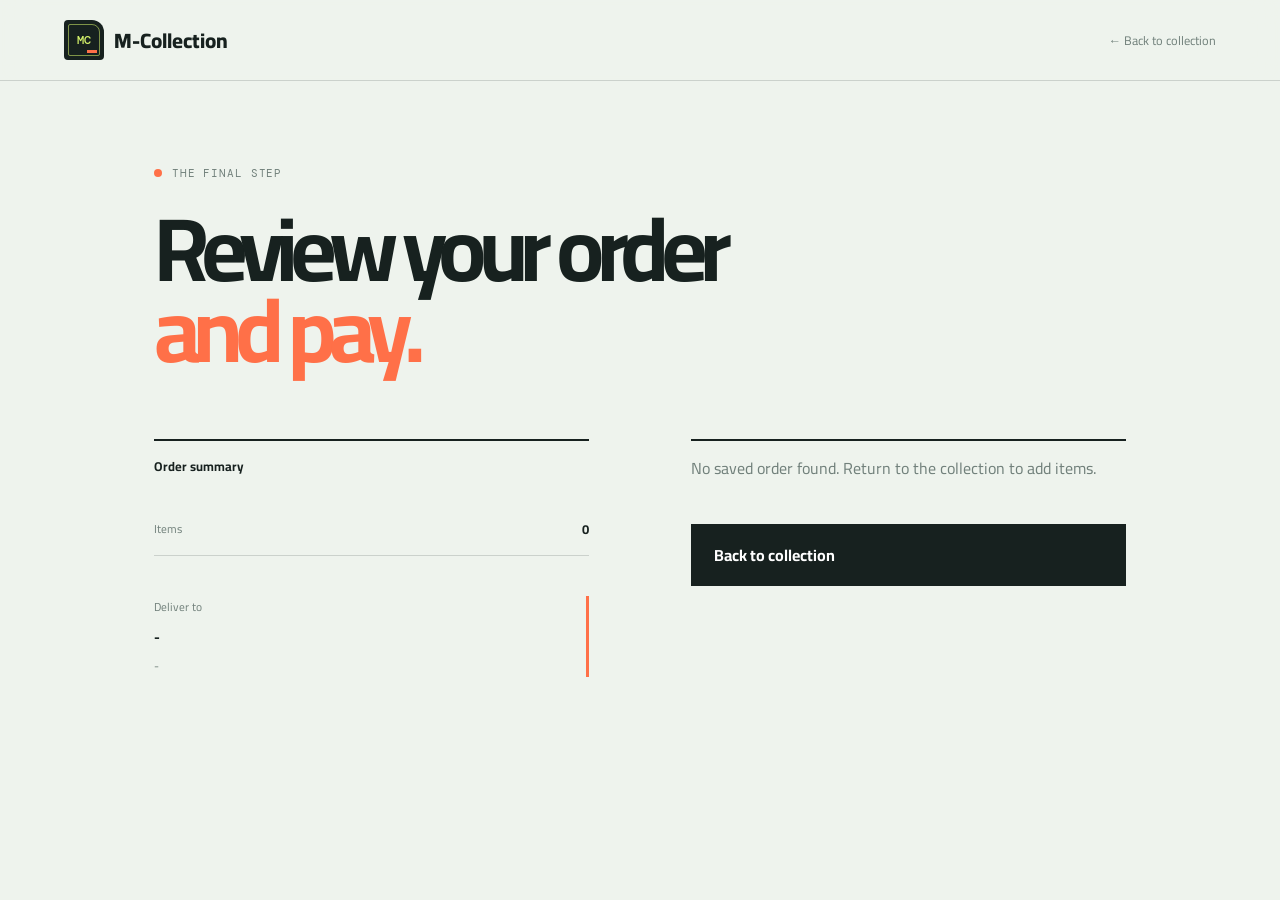
==== checkout.html.html @ 463f7b9e "Add files via upload" ====
<!doctype html>
<html lang="en" dir="ltr">
<head>
  <meta charset="UTF-8" />
  <meta name="viewport" content="width=device-width, initial-scale=1.0" />
  <title>M-Collection | Checkout</title>
  <link rel="icon" type="image/svg+xml" href="favicon.svg" />
  <link rel="preconnect" href="https://fonts.googleapis.com" />
  <link rel="preconnect" href="https://fonts.gstatic.com" crossorigin />
  <link href="https://fonts.googleapis.com/css2?family=Cairo:wght@400;600;700;800&family=DM+Mono:wght@400;500&display=swap" rel="stylesheet" />
  <link rel="stylesheet" href="style.css" />
  <script defer src="checkout.js"></script>
</head>
<body class="checkout-page">
  <header class="site-header">
    <a class="brand" href="index.html" aria-label="M-Collection - Home"><span class="brand-mark" aria-hidden="true">MC</span><span>M-Collection</span></a>
    <a class="back-link" href="index.html">← Back to collection</a>
  </header>
  <main class="checkout-main">
    <div class="checkout-title"><p class="eyebrow"><span></span> THE FINAL STEP</p><h1>Review your order<br /><em>and pay.</em></h1></div>
    <section class="checkout-layout">
      <div class="summary-panel">
        <div class="panel-label">Order summary</div>
        <div class="summary-item" id="summary-item-count"><span>Items</span><strong id="summary-quantity">0</strong></div>
        <div class="checkout-items" id="summary-products"></div>
        <div id="summary-calculations" hidden>
          <div class="summary-item"><span>Items subtotal</span><strong><span id="summary-price">-</span> EGP</strong></div>
          <div class="summary-item"><span>Delivery</span><strong><span id="summary-delivery">-</span> EGP</strong></div>
          <p class="delivery-note">Estimated delivery: 5–7 days</p>
          <div class="summary-total"><span>Total due</span><strong><span id="summary-total">-</span> EGP</strong></div>
        </div>
        <div class="customer-note"><span>Deliver to</span><strong id="summary-customer">-</strong><small id="summary-address">-</small></div>
      </div>
      <form class="payment-panel" id="payment-form">
        <div class="panel-label">Payment method</div>
        <label class="payment-option"><input type="radio" name="payment" value="cash" checked required /><span><strong>Cash on delivery</strong><small>Pay the courier when your order arrives</small></span><b>01</b></label>
        <button class="submit-button" type="submit">Confirm order <span>←</span></button>
        <p class="form-message" id="payment-message" role="status"></p>
        <a class="whatsapp-support" id="whatsapp-support" href="https://wa.me/201007052517" target="_blank" rel="noopener noreferrer">
          <svg viewBox="0 0 32 32" aria-hidden="true"><path d="M16.04 3C8.86 3 3.02 8.82 3.02 15.98c0 2.28.6 4.5 1.74 6.46L3 29l6.75-1.72a13.1 13.1 0 0 0 6.28 1.6h.01c7.17 0 13.01-5.82 13.01-12.98 0-3.47-1.36-6.73-3.82-9.19A12.94 12.94 0 0 0 16.04 3Zm0 23.66h-.01a10.9 10.9 0 0 1-5.55-1.52l-.4-.24-4.01 1.02 1.07-3.9-.26-.4a10.78 10.78 0 0 1-1.67-5.64c0-5.97 4.87-10.83 10.85-10.83 2.9 0 5.62 1.13 7.67 3.17a10.75 10.75 0 0 1 3.18 7.66c0 5.97-4.87 10.83-10.86 10.83Zm5.96-8.11c-.33-.16-1.94-.96-2.24-1.07-.3-.11-.52-.16-.74.16-.22.33-.85 1.07-1.04 1.29-.19.22-.38.25-.71.08-.33-.16-1.38-.51-2.63-1.63-.97-.86-1.63-1.93-1.82-2.26-.19-.33-.02-.5.14-.66.15-.14.33-.38.49-.57.16-.19.22-.33.33-.55.11-.22.06-.41-.03-.57-.08-.16-.74-1.78-1.02-2.44-.27-.64-.54-.55-.74-.56h-.63c-.22 0-.57.08-.87.41-.3.33-1.14 1.11-1.14 2.7s1.17 3.13 1.33 3.35c.16.22 2.3 3.5 5.58 4.91.78.34 1.39.54 1.86.69.78.25 1.49.22 2.05.13.63-.1 1.94-.79 2.21-1.56.27-.77.27-1.43.19-1.56-.08-.14-.3-.22-.63-.38Z"/></svg>
          Need help with an issue or return? Message us on WhatsApp.
        </a>
      </form>
    </section>
  </main>
</body>
</html>
---- style.css ----
:root {
  --ink: #17211f;
  --paper: #eef3ed;
  --lime: #d5f36b;
  --orange: #ff7048;
  --muted: #71807b;
  --line: rgba(23, 33, 31, .16);
  --display: "Cairo", sans-serif;
  --mono: "DM Mono", monospace;
}

.bag-section { margin: 0 auto; max-width: 1000px; padding: 45px 5vw 0; scroll-margin-top: 90px; }
.bag-section-header { align-items: end; border-bottom: 1px solid var(--line); display: flex; justify-content: space-between; padding-bottom: 18px; }
.bag-section-header .eyebrow { margin-bottom: 8px; }
.bag-section-header h2 { font-size: clamp(1.7rem, 3vw, 2.4rem); margin: 0; }
.bag-section-count { color: var(--muted); font-size: .78rem; }
.bag-section-count strong { color: var(--ink); font-family: var(--mono); font-weight: 500; }
.cart-summary { border-right: 3px solid var(--orange); margin-top: 18px; padding: 5px 14px 5px 0; }
.cart-summary > span, .empty-cart, .cart-item-options > div > span { color: var(--muted); font-size: .72rem; }
.empty-cart { margin: 8px 0 0; }
.cart-item { border-bottom: 1px solid var(--line); padding: 14px 0; }
.cart-item-heading, .cart-item-options { align-items: center; display: flex; justify-content: space-between; gap: 12px; }
.cart-item-heading strong { font-size: .82rem; }
.cart-item-heading button { background: transparent; border: 0; color: var(--orange); cursor: pointer; font-size: .7rem; padding: 4px; }
.cart-item-options { align-items: end; margin-top: 10px; }
.cart-item-options label { margin: 0; }
.cart-item-options select { border-bottom: 1px solid var(--line); font-size: .8rem; padding: 3px 0; width: 70px; }
.cart-item-options .quantity-control { gap: 12px; }
.cart-item-options .quantity-control button { font-size: 1.1rem; }
.checkout-items .summary-item:first-child { border-top: 1px solid var(--line); }
.checkout-items .summary-item span { max-width: 65%; }

* { box-sizing: border-box; }
html { scroll-behavior: smooth; }
body { margin: 0; color: var(--ink); background: var(--paper); font-family: var(--display); }
button, input, select { font: inherit; }
button, a { -webkit-tap-highlight-color: transparent; }
a { color: inherit; text-decoration: none; }
.promo-bar { background: var(--ink); color: rgba(255,255,255,.88); font-family: var(--mono); font-size: .68rem; letter-spacing: .08em; padding: 10px 5vw; text-align: center; text-transform: uppercase; }
.site-header { align-items: center; border-bottom: 1px solid var(--line); display: flex; justify-content: space-between; margin: 0 auto; max-width: 1320px; padding: 20px 5vw; position: sticky; top: 0; background: rgba(238,243,237,.9); backdrop-filter: blur(14px); z-index: 50; }
.brand { align-items: center; display: flex; font-size: 1.3rem; font-weight: 800; gap: 10px; }
.brand-mark { align-items: center; background: var(--ink); border-radius: 4px 12px 4px 4px; color: var(--lime); display: flex; font-family: var(--mono); font-size: .78rem; font-weight: 500; height: 40px; justify-content: center; letter-spacing: 0; overflow: hidden; position: relative; width: 40px; }
.brand-mark::before { border: 1px solid rgba(213,243,107,.55); border-radius: 2px 8px 2px 2px; content: ""; inset: 4px; position: absolute; }
.brand-mark::after { background: var(--orange); bottom: 7px; content: ""; height: 3px; position: absolute; right: 7px; width: 10px; }
nav { display: flex; font-size: .85rem; gap: 32px; }
nav a { color: var(--muted); transition: color .2s ease; } nav a:hover { color: var(--orange); }
.bag-button { background: none; border: 0; color: var(--ink); cursor: pointer; display: flex; font-size: .85rem; gap: 10px; padding: 4px; }
.bag-count { align-items: center; background: var(--orange); border-radius: 50%; color: white; display: flex; font-family: var(--mono); font-size: .7rem; height: 22px; justify-content: center; width: 22px; }
.hero { display: grid; gap: 8vw; grid-template-columns: .85fr 1.15fr; margin: 0 auto; max-width: 1320px; min-height: 680px; padding: 80px 5vw 110px; }
.hero-copy { align-self: center; padding-top: 10px; }
.eyebrow { align-items: center; color: var(--muted); display: flex; font-family: var(--mono); font-size: .68rem; gap: 10px; letter-spacing: .08em; margin: 0 0 28px; text-transform: uppercase; }
.brand-features { display: grid; gap: 26px; grid-template-columns: repeat(3, 1fr); margin: 0 auto; max-width: 1320px; padding: 0 5vw 80px; }
.feature-item { background: rgba(23,33,31,.03); border: 1px solid var(--line); padding: 28px 24px; }
.feature-index { color: var(--orange); display: block; font-family: var(--mono); font-size: .68rem; margin-bottom: 16px; }
.feature-item h3 { font-size: 1.2rem; margin: 0 0 8px; }
.feature-item p { color: var(--muted); font-size: .82rem; line-height: 1.7; margin: 0; }
.eyebrow span { background: var(--orange); border-radius: 50%; height: 8px; width: 8px; }
h1, h2, h3, p { margin-top: 0; } h1 { font-size: clamp(3.4rem, 7vw, 7.3rem); letter-spacing: -.095em; line-height: .92; margin-bottom: 32px; } h1 em, h2 em { color: var(--orange); font-style: normal; }
.intro { color: var(--muted); font-size: 1rem; line-height: 1.9; max-width: 360px; }
.hero-actions { align-items: center; display: flex; gap: 23px; margin: 34px 0 54px; }
.primary-button, .submit-button { background: var(--ink); border: 0; color: white; cursor: pointer; font-weight: 700; padding: 16px 23px; transition: background .2s, transform .2s; } .primary-button:hover, .submit-button:hover { background: var(--orange); transform: translateY(-2px); } .primary-button span, .submit-button span { color: var(--lime); margin-right: 12px; }
.availability { color: var(--muted); font-size: .75rem; } .availability i { background: #71b85b; border-radius: 50%; display: inline-block; height: 7px; margin-left: 6px; width: 7px; }
.quick-facts { border-top: 1px solid var(--line); display: flex; gap: 36px; max-width: 400px; padding-top: 17px; } .quick-facts div { display: flex; flex-direction: column; } .quick-facts strong { font-family: var(--mono); font-size: 1.45rem; font-weight: 500; } .quick-facts span { color: var(--muted); font-size: .67rem; }
.hero-visual { align-self: center; position: relative; } .image-frame { background: #dedbd4; overflow: hidden; position: relative; } .image-frame img { display: block; filter: saturate(.75); height: min(65vw, 620px); object-fit: cover; width: 100%; } .image-frame::after { border: 1px solid rgba(255,255,255,.55); content: ""; inset: 16px; pointer-events: none; position: absolute; } .image-label { bottom: 24px; color: white; font-family: var(--mono); font-size: .75rem; left: 25px; position: absolute; z-index: 1; }
.circle-note { align-items: center; background: var(--lime); border-radius: 50%; display: flex; font-size: .75rem; font-weight: 700; height: 100px; justify-content: center; line-height: 1.45; position: absolute; right: -40px; text-align: center; top: -38px; transform: rotate(10deg); width: 100px; }
.floating-card { background: rgba(255,255,255,.8); backdrop-filter: blur(8px); border: 1px solid var(--line); box-shadow: 0 30px 40px rgba(23,33,31,.08); display: flex; flex-direction: column; gap: 4px; max-width: 180px; padding: 16px 18px; position: absolute; right: 18px; bottom: 26px; }
.floating-card span { color: var(--muted); font-family: var(--mono); font-size: .62rem; text-transform: uppercase; }
.floating-card strong { font-size: 1.05rem; }
.floating-card small { color: var(--muted); font-size: .68rem; }
.collection-section { margin: 0 auto; max-width: 1320px; padding: 0 5vw 110px; }
.light-heading { border-bottom-color: var(--line); }
.collection-category-heading { margin-top: 55px; scroll-margin-top: 100px; }
.product-grid { display: grid; gap: 28px 18px; grid-template-columns: repeat(5, 1fr); padding-top: 38px; }
.product-card { min-width: 0; }
.product-image { background: #e4e0d7; border: 0; cursor: pointer; display: block; overflow: hidden; padding: 0; position: relative; text-align: left; width: 100%; }
.product-image img { aspect-ratio: .82; background: #f1f1f1; display: block; object-fit: contain; transition: transform .25s ease; width: 100%; }
.product-card:hover .product-image img, .product-image:focus-visible img { transform: scale(1.04); }
.product-image:focus-visible { outline: 2px solid var(--orange); outline-offset: 3px; }
.product-number, .image-flip-hint { bottom: 9px; font-family: var(--mono); font-size: .64rem; padding: 3px 6px; position: absolute; }
.product-number { background: var(--lime); left: 9px; }
.image-flip-hint { background: rgba(23,33,31,.82); color: white; right: 9px; }
.product-card-info { align-items: start; display: flex; gap: 10px; justify-content: space-between; padding: 14px 0 8px; }
.product-card-info[role="button"] { cursor: pointer; }
.product-card-info[role="button"]:focus-visible { outline: 2px solid var(--orange); outline-offset: 3px; }
.product-card-info h3 { font-size: .86rem; margin: 0 0 4px; }
.product-card-info p { color: var(--muted); font-size: .68rem; margin: 0; }
.product-card-info strong { font-family: var(--mono); font-size: .75rem; font-weight: 500; white-space: nowrap; }
.product-prices { align-items: flex-end; display: flex; flex-direction: column; gap: 2px; white-space: nowrap; }
.product-prices del, .quick-facts .price-fact del { color: var(--muted); font-size: .65rem; }
.product-prices span { color: var(--orange); font-size: .62rem; font-weight: 700; }
.quick-facts .price-fact span { white-space: nowrap; }
.choose-product { background: transparent; border: 1px solid var(--line); color: var(--muted); cursor: pointer; font-size: .7rem; padding: 8px 10px; width: 100%; }
.product-card.is-selected .choose-product, .choose-product:hover { background: var(--ink); border-color: var(--ink); color: white; }
.cart-customization { color: var(--muted); font-size: .72rem; margin: 6px 0 0; }
.product-dialog { background: var(--paper); border: 0; color: var(--ink); max-height: min(90vh, 850px); max-width: 1080px; overflow: auto; padding: 0; position: relative; width: min(92vw, 1080px); }
.product-dialog::backdrop { background: rgba(15, 20, 19, .72); backdrop-filter: blur(3px); }
.product-dialog-content { display: grid; gap: clamp(24px, 5vw, 70px); grid-template-columns: 1.05fr .95fr; min-height: 590px; padding: 28px; position: relative; }
.dialog-close { align-items: center; background: var(--paper); border: 1px solid var(--line); border-radius: 50%; color: var(--ink); cursor: pointer; display: flex; font-size: 1.6rem; height: 40px; justify-content: center; line-height: 1; position: absolute; right: 14px; top: 14px; width: 40px; z-index: 2; }
.detail-gallery { min-width: 0; }
.detail-main-image { background: #e4e0d7; overflow: hidden; position: relative; }
.detail-main-image > img { aspect-ratio: .82; background: #f1f1f1; display: block; height: min(64vh, 550px); object-fit: contain; width: 100%; }
.custom-print-preview { color: #17211f; font-family: var(--display); font-size: clamp(.85rem, 1.8vw, 1.3rem); font-weight: 800; left: 50%; max-width: 72%; overflow-wrap: anywhere; pointer-events: none; position: absolute; text-align: center; text-shadow: 0 1px 2px rgba(255,255,255,.8); top: 17%; transform: translateX(-50%); z-index: 1; }
.gallery-arrow { align-items: center; background: rgba(255,255,255,.9); border: 0; border-radius: 50%; color: var(--ink); cursor: pointer; display: flex; font-family: Arial, sans-serif; font-size: 2rem; height: 46px; justify-content: center; line-height: 1; position: absolute; top: 50%; transform: translateY(-50%); width: 46px; z-index: 1; }
.gallery-previous { left: 12px; }
.gallery-next { right: 12px; }
.detail-thumbnails { display: flex; gap: 12px; margin-top: 14px; }
.detail-thumbnail { background: #e4e0d7; border: 2px solid transparent; cursor: pointer; padding: 0; width: 88px; }
.detail-thumbnail[aria-pressed="true"] { border-color: var(--orange); }
.detail-thumbnail img { aspect-ratio: .82; display: block; object-fit: contain; width: 100%; }
.detail-info { align-self: start; padding: 35px 0 15px; }
.detail-info .eyebrow { margin-bottom: 20px; }
.detail-info h2 { font-size: clamp(1.7rem, 3vw, 2.5rem); line-height: 1.2; margin: 0 0 20px; }
.detail-prices { align-items: baseline; display: flex; flex-wrap: wrap; gap: 12px; }
.detail-prices strong { font-family: var(--mono); font-size: clamp(1.5rem, 3vw, 2.1rem); font-weight: 500; }
.detail-prices del { color: var(--muted); font-size: .8rem; }
.detail-prices span { background: var(--lime); font-size: .7rem; padding: 3px 7px; }
.detail-shipping { border-bottom: 1px solid var(--line); border-top: 1px solid var(--line); font-size: .9rem; margin: 20px 0; padding: 17px 0; }
.detail-personalization { border-bottom: 1px solid var(--line); margin-bottom: 18px; padding-bottom: 18px; }
.detail-personalization p { font-size: .82rem; line-height: 1.8; margin-bottom: 13px; }
.detail-personalization p span { display: inline-block; margin-top: 3px; }
.detail-personalization label { color: var(--ink); font-size: .82rem; margin-bottom: 8px; }
.detail-personalization label span { color: var(--orange); }
.detail-personalization textarea { background: white; border: 1px solid var(--line); color: var(--ink); display: block; font: inherit; min-height: 75px; padding: 10px 12px; resize: vertical; width: 100%; }
.detail-size-picker { border: 0; margin: 0; padding: 0 0 20px; }
.detail-size-picker legend { font-size: .95rem; margin-bottom: 14px; padding: 0; }
.detail-size-picker legend span { color: var(--orange); }
.detail-size-options { display: flex; flex-wrap: wrap; gap: 9px; }
.detail-size-options button { background: transparent; border: 1px solid var(--ink); cursor: pointer; min-width: 42px; padding: 7px 10px; transition: background .2s, color .2s; }
.detail-size-options button[aria-pressed="true"] { background: var(--ink); color: var(--paper); }
.detail-purchase { align-items: stretch; border-top: 1px solid var(--line); display: flex; gap: 12px; padding-top: 20px; }
.detail-quantity { align-items: center; border: 1px solid var(--line); display: flex; justify-content: space-between; min-width: 145px; }
.detail-quantity button { align-self: stretch; background: var(--ink); border: 0; color: white; cursor: pointer; font-size: 1.15rem; width: 42px; }
.detail-quantity output { font-family: var(--mono); text-align: center; }
.detail-add-button { background: var(--ink); border: 0; color: white; cursor: pointer; flex: 1; font-size: .85rem; font-weight: 700; min-height: 54px; padding: 12px 18px; text-transform: uppercase; }
.detail-add-button:hover { background: var(--orange); }
.detail-message { color: var(--muted); font-size: .78rem; min-height: 18px; }
.details-section { background: var(--ink); color: var(--paper); padding: 78px 5vw 95px; } .section-heading, .details-grid { margin: 0 auto; max-width: 1150px; } .section-heading { align-items: center; border-bottom: 1px solid rgba(245,242,236,.22); display: flex; gap: 25px; padding-bottom: 22px; } .section-heading span, .detail-number { color: var(--lime); font-family: var(--mono); font-size: .7rem; } .section-heading h2 { font-size: 1.25rem; margin: 0; } .details-grid { display: grid; gap: 30px; grid-template-columns: repeat(3, 1fr); padding-top: 48px; } .details-grid article { border-left: 1px solid rgba(245,242,236,.22); padding-left: 25px; } .details-grid h3 { font-size: 1.35rem; margin: 34px 0 12px; } .details-grid p { color: #aab5ae; font-size: .82rem; line-height: 1.8; max-width: 220px; }
.order-section { display: grid; gap: 10vw; grid-template-columns: .7fr 1fr; margin: 0 auto; max-width: 1000px; padding: 115px 5vw; } .order-intro h2 { font-size: clamp(3.2rem, 7vw, 6rem); letter-spacing: -.09em; line-height: .9; margin-bottom: 28px; } .order-instructions { color: var(--muted); font-size: .85rem; line-height: 1.8; } .selected-product { border-right: 3px solid var(--orange); display: flex; flex-direction: column; gap: 5px; margin-top: 35px; padding: 5px 14px 5px 0; } .selected-product span { color: var(--muted); font-size: .68rem; } .selected-product strong { font-size: .9rem; } .order-form { border-top: 2px solid var(--ink); padding-top: 8px; } .form-row { border-bottom: 1px solid var(--line); padding: 15px 0; } label { color: var(--muted); display: block; font-size: .72rem; margin-bottom: 8px; } input, select { background: transparent; border: 0; color: var(--ink); outline: 0; padding: 0; width: 100%; } input::placeholder { color: #aab3ad; } .split { display: grid; gap: 25px; grid-template-columns: 1fr 1fr; } select { appearance: none; cursor: pointer; } .quantity-control { align-items: center; display: flex; gap: 17px; } .quantity-control button { background: transparent; border: 0; cursor: pointer; font-size: 1.25rem; padding: 0; } .quantity-control output { font-family: var(--mono); } .total-line { align-items: center; display: flex; justify-content: space-between; padding: 24px 0; } .total-line strong { font-family: var(--mono); font-size: 1.3rem; font-weight: 500; } .submit-button { width: 100%; } .form-message { color: #438d51; font-size: .78rem; margin: 14px 0 0; min-height: 20px; }
.order-heading-row { align-items: flex-start; display: flex; gap: 14px; justify-content: space-between; }
.order-heading-row .eyebrow { margin-bottom: 22px; }
.order-heading-row h2 { margin-bottom: 24px; }
.whatsapp-contact { align-items: center; background: #e8f7ed; border: 1px solid rgba(37, 211, 102, .35); border-radius: 50%; display: flex; flex: 0 0 auto; height: 54px; justify-content: center; margin-top: 4px; transition: background .2s, transform .2s; width: 54px; }
.whatsapp-contact:hover { background: #d7f3e0; transform: translateY(-2px); }
.whatsapp-contact svg { fill: #25d366; height: 34px; width: 34px; }
.whatsapp-support { align-items: center; color: #257942; display: flex; font-size: .75rem; gap: 9px; line-height: 1.5; margin-top: 20px; }
.whatsapp-support:hover { color: #17572e; text-decoration: underline; }
.whatsapp-support svg { fill: #25d366; flex: 0 0 24px; height: 24px; width: 24px; }
.delivery-note { color: var(--muted); font-size: .72rem; margin: 10px 0 0; text-align: right; }
footer { border-top: 1px solid var(--line); color: var(--muted); display: flex; font-family: var(--mono); font-size: .65rem; justify-content: space-between; margin: 0 5vw; padding: 24px 0 35px; }
.back-link { color: var(--muted); font-size: .78rem; }
.checkout-main { margin: 0 auto; max-width: 1100px; padding: 85px 5vw 120px; }
.checkout-title h1 { font-size: clamp(3.3rem, 7vw, 6.5rem); letter-spacing: -.09em; line-height: .9; margin-bottom: 70px; }
.checkout-layout { display: grid; gap: 8vw; grid-template-columns: 1fr 1fr; }
.summary-panel, .payment-panel { border-top: 2px solid var(--ink); padding-top: 13px; }
.panel-label { font-size: .8rem; font-weight: 700; margin-bottom: 25px; }
.summary-item { align-items: center; border-bottom: 1px solid var(--line); display: flex; justify-content: space-between; padding: 14px 0; }
.summary-item span, .customer-note span { color: var(--muted); font-size: .72rem; }
.summary-item strong { font-size: .82rem; }
.summary-total { align-items: center; background: var(--lime); display: flex; justify-content: space-between; margin-top: 20px; padding: 18px; }
.summary-total strong { font-family: var(--mono); font-size: 1.2rem; font-weight: 500; }
.customer-note { border-right: 3px solid var(--orange); display: flex; flex-direction: column; gap: 5px; margin-top: 40px; padding-right: 14px; }
.customer-note strong { font-size: .9rem; } .customer-note small { color: var(--muted); font-size: .72rem; }
.payment-option { align-items: center; border: 1px solid var(--line); cursor: pointer; display: flex; gap: 14px; margin-bottom: 10px; padding: 16px; }
.payment-option:has(input:checked) { border-color: var(--orange); }
.payment-option input { accent-color: var(--orange); width: auto; }
.payment-option span { display: flex; flex: 1; flex-direction: column; gap: 4px; } .payment-option strong { font-size: .8rem; } .payment-option small { color: var(--muted); font-size: .68rem; } .payment-option b { color: var(--muted); font-family: var(--mono); font-size: .7rem; font-weight: 400; }
.demo-note { color: var(--muted); font-size: .65rem; margin: 15px 0 0; } .payment-panel .submit-button { margin-top: 25px; } .submit-button:disabled { cursor: default; opacity: .6; transform: none; } .empty-order { color: var(--muted); line-height: 1.8; } .empty-link { display: inline-block; margin-top: 20px; }
.orders-main { margin: 0 auto; max-width: 1150px; padding: 80px 5vw 120px; }
.orders-heading { align-items: end; display: flex; justify-content: space-between; }
.orders-heading h1 { font-size: clamp(3.2rem, 7vw, 6.5rem); letter-spacing: -.09em; line-height: .9; margin-bottom: 0; }
.admin-label { color: var(--muted); font-family: var(--mono); font-size: .7rem; }
.orders-actions { align-items: center; display: flex; gap: 10px; }
.orders-actions strong { font-family: var(--mono); font-size: .75rem; font-weight: 500; margin-left: 15px; }
.refresh-button, .clear-button { background: transparent; border: 1px solid var(--line); color: var(--ink); cursor: pointer; font-size: .7rem; padding: 9px 13px; }
.clear-button { border-color: var(--orange); color: var(--orange); }
.storage-note { color: var(--muted); font-size: .72rem; margin: 35px 0 16px; }
.orders-list { border-top: 2px solid var(--ink); }
.order-card { border-bottom: 1px solid var(--line); padding: 22px 0; }
.order-card-top, .order-product, .order-customer { align-items: center; display: flex; justify-content: space-between; }
.order-id { color: var(--muted); font-family: var(--mono); font-size: .68rem; }
.order-status { background: var(--lime); font-size: .65rem; padding: 5px 9px; }
.order-product { justify-content: start; margin: 20px 0; }
.order-index { color: var(--orange); font-family: var(--mono); font-size: .72rem; margin-left: 20px; }
.order-product h2 { font-size: 1.05rem; margin: 0 0 5px; } .order-product p { color: var(--muted); font-size: .72rem; margin: 0; }
.order-customer { align-items: start; background: rgba(23,33,31,.035); gap: 20px; padding: 14px 18px; }
.order-customer div { display: flex; flex: 1; flex-direction: column; gap: 5px; min-width: 0; } .order-customer span { color: var(--muted); font-size: .65rem; } .order-customer strong { font-size: .75rem; font-weight: 600; overflow-wrap: anywhere; }
.no-orders { border-bottom: 1px solid var(--line); color: var(--muted); padding: 35px 0; }
@media (max-width: 900px) { .product-grid { grid-template-columns: repeat(3, 1fr); } .brand-features { grid-template-columns: 1fr; } }
@media (max-width: 760px) { nav { display: none; } .promo-bar { letter-spacing: .04em; padding-left: 6vw; padding-right: 6vw; } .site-header { padding: 16px 6vw; } .hero { display: flex; flex-direction: column-reverse; gap: 55px; padding: 45px 6vw 80px; } .hero-visual { width: calc(100% - 12px); } .image-frame img { height: 105vw; } .circle-note { right: -12px; top: -25px; } .floating-card { bottom: 20px; right: 12px; } h1 { font-size: 4.1rem; } .brand-features { padding: 0 6vw 60px; } .collection-section { padding: 0 6vw 75px; } .product-grid { gap: 30px 12px; grid-template-columns: repeat(2, 1fr); } .details-section { padding: 65px 6vw 70px; } .details-grid { grid-template-columns: 1fr; gap: 37px; } .details-grid article { border-left: 0; border-bottom: 1px solid rgba(245,242,236,.22); padding: 0 0 28px; } .details-grid article:last-child { border: 0; padding-bottom: 0; } .details-grid h3 { margin-top: 16px; } .order-section { display: flex; flex-direction: column; gap: 55px; padding: 80px 6vw; } .checkout-main { padding: 55px 6vw 80px; } .checkout-title h1 { margin-bottom: 50px; } .checkout-layout { display: flex; flex-direction: column; gap: 60px; } footer { margin: 0 6vw; } }
@media (max-width: 760px) { .orders-main { padding: 55px 6vw 80px; } .orders-heading { align-items: start; flex-direction: column; gap: 30px; } .orders-actions { flex-wrap: wrap; } .orders-actions strong { margin-left: 0; width: 100%; } .order-customer { display: grid; grid-template-columns: 1fr 1fr; } }
@media (max-width: 760px) {
  .product-dialog { height: 100%; margin: 0; max-height: 100%; max-width: none; width: 100%; }
  .product-dialog-content { gap: 20px; grid-template-columns: 1fr; min-height: 0; padding: 58px 20px 24px; }
  .detail-main-image > img { height: min(42vh, 420px); }
  .detail-info { padding: 0; }
}
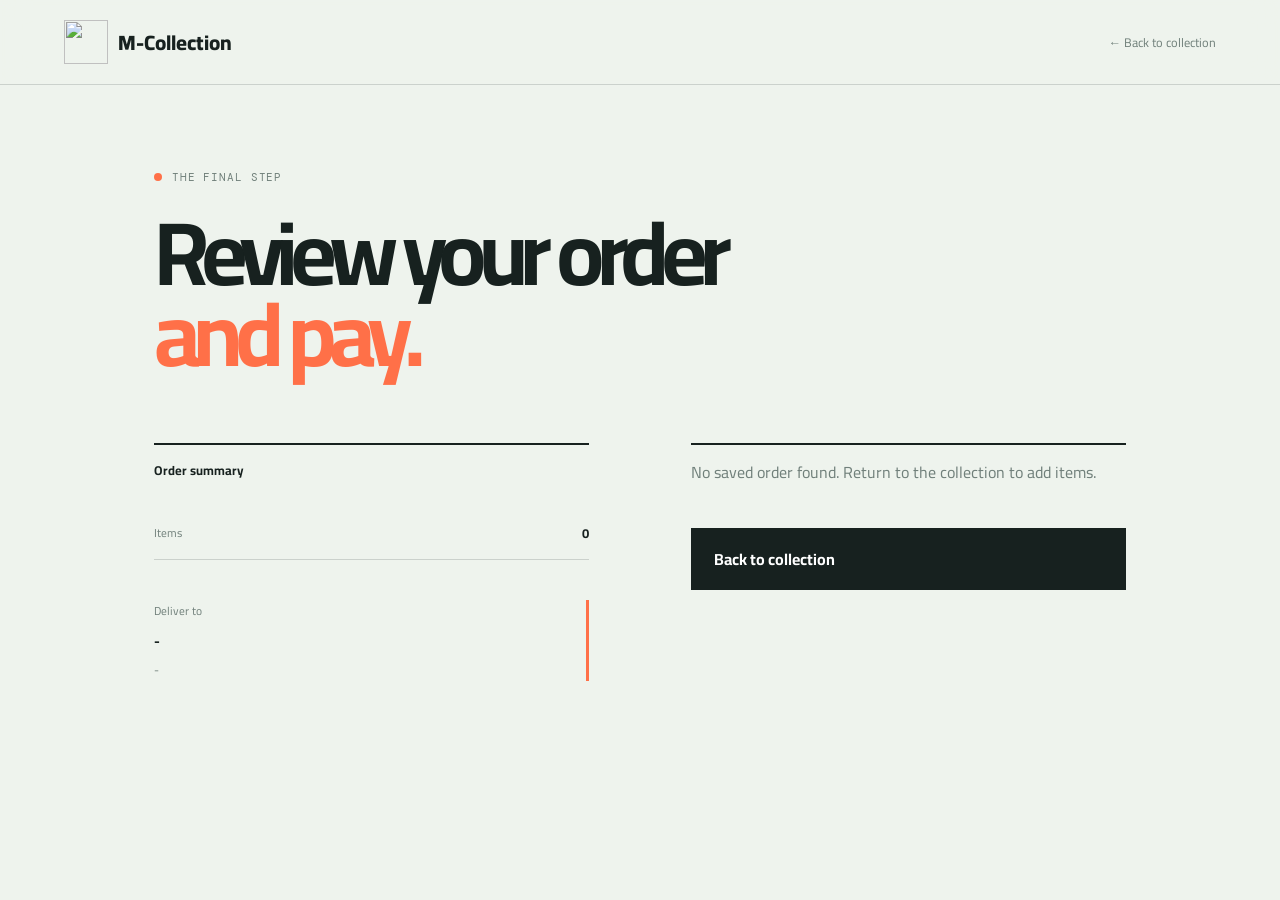
==== commit f8467ee8: "Add files via upload" ====
--- a/checkout.html.html
+++ b/checkout.html.html
@@ -4,7 +4,7 @@
   <meta charset="UTF-8" />
   <meta name="viewport" content="width=device-width, initial-scale=1.0" />
   <title>M-Collection | Checkout</title>
-  <link rel="icon" type="image/svg+xml" href="favicon.svg" />
+  <link rel="icon" type="image/png" href="Crowned%20Chrome%20M%20Collection.png" />
   <link rel="preconnect" href="https://fonts.googleapis.com" />
   <link rel="preconnect" href="https://fonts.gstatic.com" crossorigin />
   <link href="https://fonts.googleapis.com/css2?family=Cairo:wght@400;600;700;800&family=DM+Mono:wght@400;500&display=swap" rel="stylesheet" />
@@ -13,7 +13,7 @@
 </head>
 <body class="checkout-page">
   <header class="site-header">
-    <a class="brand" href="index.html" aria-label="M-Collection - Home"><span class="brand-mark" aria-hidden="true">MC</span><span>M-Collection</span></a>
+    <a class="brand" href="index.html" aria-label="M-Collection - Home"><img class="brand-logo" src="Crowned%20Chrome%20M%20Collection.png" alt="" aria-hidden="true" /><span>M-Collection</span></a>
     <a class="back-link" href="index.html">← Back to collection</a>
   </header>
   <main class="checkout-main">
@@ -38,8 +38,9 @@
         <p class="form-message" id="payment-message" role="status"></p>
         <a class="whatsapp-support" id="whatsapp-support" href="https://wa.me/201007052517" target="_blank" rel="noopener noreferrer">
           <svg viewBox="0 0 32 32" aria-hidden="true"><path d="M16.04 3C8.86 3 3.02 8.82 3.02 15.98c0 2.28.6 4.5 1.74 6.46L3 29l6.75-1.72a13.1 13.1 0 0 0 6.28 1.6h.01c7.17 0 13.01-5.82 13.01-12.98 0-3.47-1.36-6.73-3.82-9.19A12.94 12.94 0 0 0 16.04 3Zm0 23.66h-.01a10.9 10.9 0 0 1-5.55-1.52l-.4-.24-4.01 1.02 1.07-3.9-.26-.4a10.78 10.78 0 0 1-1.67-5.64c0-5.97 4.87-10.83 10.85-10.83 2.9 0 5.62 1.13 7.67 3.17a10.75 10.75 0 0 1 3.18 7.66c0 5.97-4.87 10.83-10.86 10.83Zm5.96-8.11c-.33-.16-1.94-.96-2.24-1.07-.3-.11-.52-.16-.74.16-.22.33-.85 1.07-1.04 1.29-.19.22-.38.25-.71.08-.33-.16-1.38-.51-2.63-1.63-.97-.86-1.63-1.93-1.82-2.26-.19-.33-.02-.5.14-.66.15-.14.33-.38.49-.57.16-.19.22-.33.33-.55.11-.22.06-.41-.03-.57-.08-.16-.74-1.78-1.02-2.44-.27-.64-.54-.55-.74-.56h-.63c-.22 0-.57.08-.87.41-.3.33-1.14 1.11-1.14 2.7s1.17 3.13 1.33 3.35c.16.22 2.3 3.5 5.58 4.91.78.34 1.39.54 1.86.69.78.25 1.49.22 2.05.13.63-.1 1.94-.79 2.21-1.56.27-.77.27-1.43.19-1.56-.08-.14-.3-.22-.63-.38Z"/></svg>
-          Need help with an issue or return? Message us on WhatsApp.
+          Message us on WhatsApp at 01007052517.
         </a>
+        <a class="call-support" href="tel:+201007052517">Or call us at 01007052517.</a>
       </form>
     </section>
   </main>
--- a/style.css
+++ b/style.css
@@ -39,9 +39,7 @@
 .promo-bar { background: var(--ink); color: rgba(255,255,255,.88); font-family: var(--mono); font-size: .68rem; letter-spacing: .08em; padding: 10px 5vw; text-align: center; text-transform: uppercase; }
 .site-header { align-items: center; border-bottom: 1px solid var(--line); display: flex; justify-content: space-between; margin: 0 auto; max-width: 1320px; padding: 20px 5vw; position: sticky; top: 0; background: rgba(238,243,237,.9); backdrop-filter: blur(14px); z-index: 50; }
 .brand { align-items: center; display: flex; font-size: 1.3rem; font-weight: 800; gap: 10px; }
-.brand-mark { align-items: center; background: var(--ink); border-radius: 4px 12px 4px 4px; color: var(--lime); display: flex; font-family: var(--mono); font-size: .78rem; font-weight: 500; height: 40px; justify-content: center; letter-spacing: 0; overflow: hidden; position: relative; width: 40px; }
-.brand-mark::before { border: 1px solid rgba(213,243,107,.55); border-radius: 2px 8px 2px 2px; content: ""; inset: 4px; position: absolute; }
-.brand-mark::after { background: var(--orange); bottom: 7px; content: ""; height: 3px; position: absolute; right: 7px; width: 10px; }
+.brand-logo { display: block; flex: 0 0 auto; height: 44px; object-fit: contain; width: 44px; }
 nav { display: flex; font-size: .85rem; gap: 32px; }
 nav a { color: var(--muted); transition: color .2s ease; } nav a:hover { color: var(--orange); }
 .bag-button { background: none; border: 0; color: var(--ink); cursor: pointer; display: flex; font-size: .85rem; gap: 10px; padding: 4px; }
@@ -139,12 +137,17 @@
 .order-heading-row { align-items: flex-start; display: flex; gap: 14px; justify-content: space-between; }
 .order-heading-row .eyebrow { margin-bottom: 22px; }
 .order-heading-row h2 { margin-bottom: 24px; }
-.whatsapp-contact { align-items: center; background: #e8f7ed; border: 1px solid rgba(37, 211, 102, .35); border-radius: 50%; display: flex; flex: 0 0 auto; height: 54px; justify-content: center; margin-top: 4px; transition: background .2s, transform .2s; width: 54px; }
+.contact-options { align-items: stretch; display: flex; flex: 0 0 auto; flex-direction: column; gap: 8px; margin-top: 4px; }
+.whatsapp-contact { align-items: center; background: #e8f7ed; border: 1px solid rgba(37, 211, 102, .35); border-radius: 28px; color: #257942; display: flex; flex: 0 0 auto; font-size: .72rem; gap: 7px; justify-content: center; min-height: 44px; padding: 0 12px; transition: background .2s, transform .2s; }
 .whatsapp-contact:hover { background: #d7f3e0; transform: translateY(-2px); }
-.whatsapp-contact svg { fill: #25d366; height: 34px; width: 34px; }
+.whatsapp-contact svg { fill: #25d366; height: 26px; width: 26px; }
+.call-contact { align-items: center; border: 1px solid var(--line); display: flex; font-size: .72rem; justify-content: center; min-height: 40px; padding: 0 10px; white-space: nowrap; }
+.call-contact:hover { border-color: var(--orange); color: var(--orange); }
 .whatsapp-support { align-items: center; color: #257942; display: flex; font-size: .75rem; gap: 9px; line-height: 1.5; margin-top: 20px; }
 .whatsapp-support:hover { color: #17572e; text-decoration: underline; }
 .whatsapp-support svg { fill: #25d366; flex: 0 0 24px; height: 24px; width: 24px; }
+.call-support { color: var(--muted); display: inline-block; font-size: .75rem; margin-top: 10px; }
+.call-support:hover { color: var(--orange); text-decoration: underline; }
 .delivery-note { color: var(--muted); font-size: .72rem; margin: 10px 0 0; text-align: right; }
 footer { border-top: 1px solid var(--line); color: var(--muted); display: flex; font-family: var(--mono); font-size: .65rem; justify-content: space-between; margin: 0 5vw; padding: 24px 0 35px; }
 .back-link { color: var(--muted); font-size: .78rem; }
